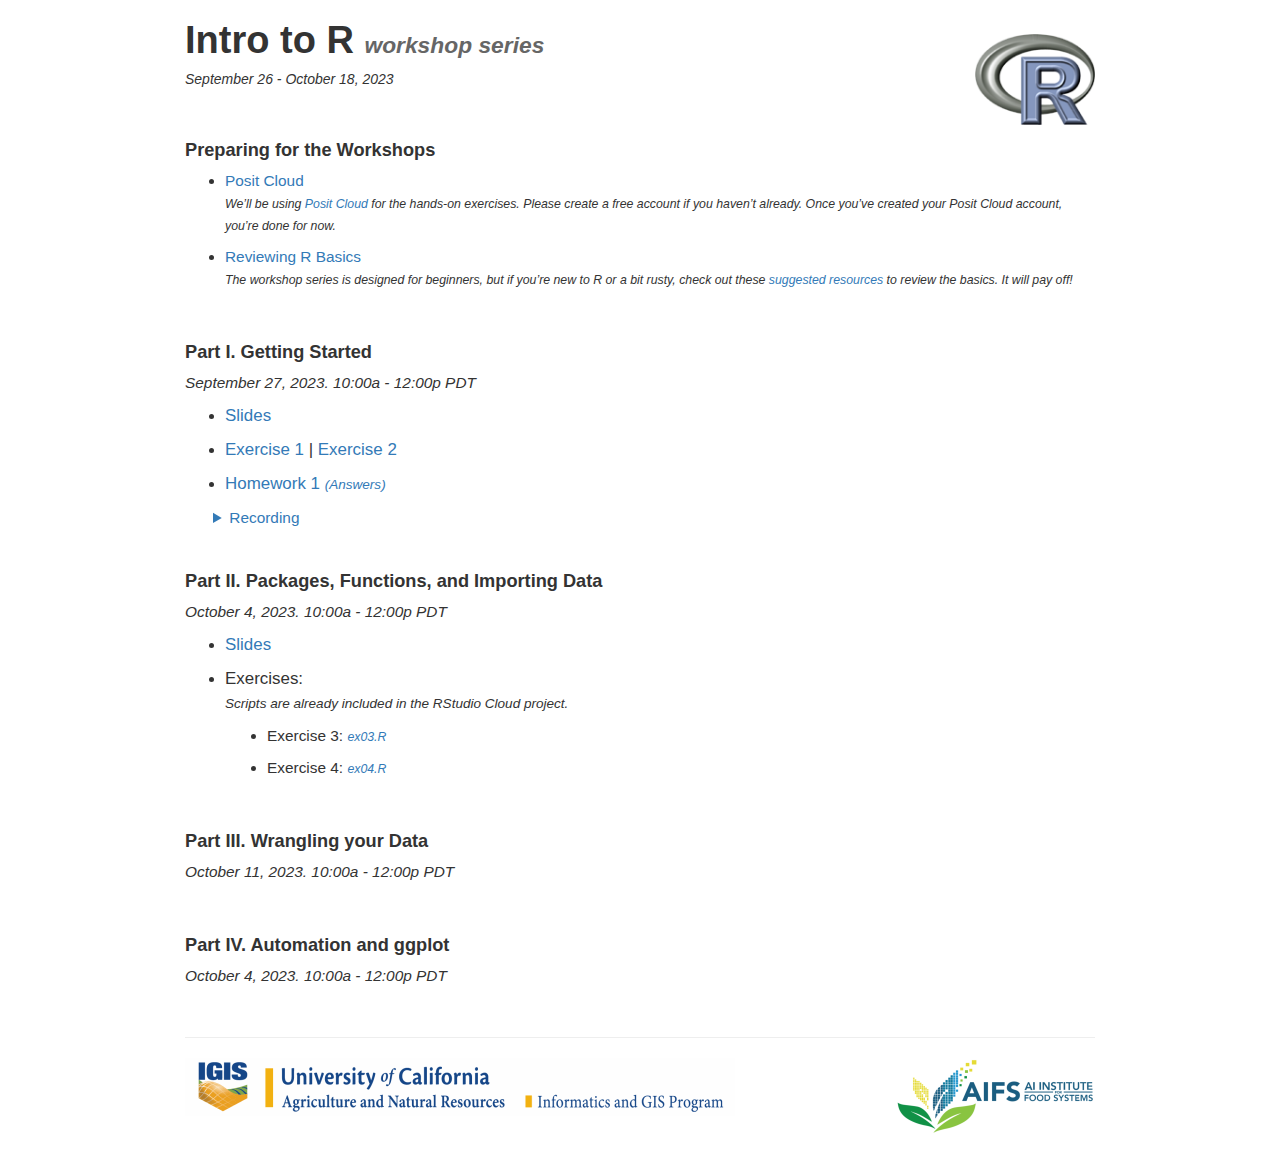
==== index.html @ 34c82581 "Updates to Exercises" ====
<!DOCTYPE html>

<html>

<head>

<meta charset="utf-8" />
<meta name="generator" content="pandoc" />
<meta http-equiv="X-UA-Compatible" content="IE=EDGE" />




<title>Intro to R workshop series</title>

<script src="slides/lib/header-attrs-2.23/header-attrs.js"></script>
<script src="slides/lib/jquery-3.6.0/jquery-3.6.0.min.js"></script>
<meta name="viewport" content="width=device-width, initial-scale=1" />
<link href="slides/lib/bootstrap-3.3.5/css/bootstrap.min.css" rel="stylesheet" />
<script src="slides/lib/bootstrap-3.3.5/js/bootstrap.min.js"></script>
<script src="slides/lib/bootstrap-3.3.5/shim/html5shiv.min.js"></script>
<script src="slides/lib/bootstrap-3.3.5/shim/respond.min.js"></script>
<style>h1 {font-size: 34px;}
       h1.title {font-size: 38px;}
       h2 {font-size: 30px;}
       h3 {font-size: 24px;}
       h4 {font-size: 18px;}
       h5 {font-size: 16px;}
       h6 {font-size: 12px;}
       code {color: inherit; background-color: rgba(0, 0, 0, 0.04);}
       pre:not([class]) { background-color: white }</style>
<script src="slides/lib/navigation-1.1/tabsets.js"></script>
<!-- Global site tag (gtag.js) - Google Analytics -->
<script async src="https://www.googletagmanager.com/gtag/js?id=G-41HMZ3JJJ6"></script>
<script>
  window.dataLayer = window.dataLayer || [];
  function gtag(){dataLayer.push(arguments);}
  gtag('js', new Date());
  gtag('config', 'G-41HMZ3JJJ6');
</script>

<style type="text/css">
  code{white-space: pre-wrap;}
  span.smallcaps{font-variant: small-caps;}
  span.underline{text-decoration: underline;}
  div.column{display: inline-block; vertical-align: top; width: 50%;}
  div.hanging-indent{margin-left: 1.5em; text-indent: -1.5em;}
  ul.task-list{list-style: none;}
      .display.math{display: block; text-align: center; margin: 0.5rem auto;}
  </style>










<style type = "text/css">
.main-container {
  max-width: 940px;
  margin-left: auto;
  margin-right: auto;
}
img {
  max-width:100%;
}
.tabbed-pane {
  padding-top: 12px;
}
.html-widget {
  margin-bottom: 20px;
}
button.code-folding-btn:focus {
  outline: none;
}
summary {
  display: list-item;
}
details > summary > p:only-child {
  display: inline;
}
pre code {
  padding: 0;
}
</style>



<!-- tabsets -->

<style type="text/css">
.tabset-dropdown > .nav-tabs {
  display: inline-table;
  max-height: 500px;
  min-height: 44px;
  overflow-y: auto;
  border: 1px solid #ddd;
  border-radius: 4px;
}

.tabset-dropdown > .nav-tabs > li.active:before, .tabset-dropdown > .nav-tabs.nav-tabs-open:before {
  content: "\e259";
  font-family: 'Glyphicons Halflings';
  display: inline-block;
  padding: 10px;
  border-right: 1px solid #ddd;
}

.tabset-dropdown > .nav-tabs.nav-tabs-open > li.active:before {
  content: "\e258";
  font-family: 'Glyphicons Halflings';
  border: none;
}

.tabset-dropdown > .nav-tabs > li.active {
  display: block;
}

.tabset-dropdown > .nav-tabs > li > a,
.tabset-dropdown > .nav-tabs > li > a:focus,
.tabset-dropdown > .nav-tabs > li > a:hover {
  border: none;
  display: inline-block;
  border-radius: 4px;
  background-color: transparent;
}

.tabset-dropdown > .nav-tabs.nav-tabs-open > li {
  display: block;
  float: none;
}

.tabset-dropdown > .nav-tabs > li {
  display: none;
}
</style>

<!-- code folding -->




</head>

<body>


<div class="container-fluid main-container">




<div id="header">



<h1 class="title toc-ignore"><img src='images/rlogo_120x120.png' style='float:right;'/>Intro
to R <span
style="color:#666; font-style:italic; font-weight:bold; font-size:60%;">workshop
series</span></h1>
<h4 class="date">September 26 - October 18, 2023</h4>

</div>


<style type="text/css">
h1 {
  font-size: 130%;
  font-weight:bold;
}
h4 {
  font-size: 14px;
  font-style:italic;
}
p, li, summary {
  font-size: 110%;
}
span.note {
  font-size:80%;
  font-style:italic;
}
a.answers {
  font-size:80%;
  font-style:italic;
}
</style>
<p><br />
</p>
<div id="preparing-for-the-workshops" class="section level1"
style="clear:both;">
<h1 style="clear:both;">Preparing for the Workshops</h1>
<!--------------------
- [Registration](https://forms.gle/WjprKGkj9bT2CBr58){target="_blank" rel="noopener"}
--------->
<ul>
<li><a href="https://posit.cloud/" target="_blank" rel="noopener">Posit
Cloud</a><br/><span style="font-size:80%; font-style:italic;">We’ll be
using <a href="https://posit.cloud/" target="_blank"
rel="noopener">Posit Cloud</a> for the hands-on exercises. Please create
a free account if you haven’t already. Once you’ve created your Posit
Cloud account, you’re done for now.</span><br/></li>
</ul>
<!---------------
click [here](){target="_blank" rel="noopener"} to make a copy of the workshop project we'll be using for all sessions. ------------------->
<ul>
<li><a href="https://igis.ucanr.edu/Training/Learn-R/" target="_blank"
rel="noopener">Reviewing R Basics</a><br/><span
style="font-size:80%; font-style:italic;">The workshop series is
designed for beginners, but if you’re new to R or a bit rusty, check out
these <a href="https://igis.ucanr.edu/Training/Learn-R/" target="_blank"
rel="noopener">suggested resources</a> to review the basics. It will pay
off!</span></li>
</ul>
<p><br />
</p>
</div>
<div id="part-i.-getting-started" class="section level1">
<h1>Part I. Getting Started</h1>
<p><em>September 27, 2023. 10:00a - 12:00p PDT</em></p>
<ul>
<li><p><a href="./slides/slides_pt1.html" target="_blank"
rel="noopener">Slides</a></p></li>
<li><p><a
href="https://raw.githubusercontent.com/ucanr-igis/IntroR_Oct23/main/exercises/ex01_getting-started.R"
target="_blank" rel="noopener">Exercise 1</a> | <a
href="https://raw.githubusercontent.com/UCANR-IGIS/IntroR_Oct23/main/exercises/ex02_vectors.R"
target="_blank" rel="noopener">Exercise 2</a></p></li>
<li><p><a
href="https://raw.githubusercontent.com/ucanr-igis/IntroR_Oct23/main/homeworks/hw01.R"
target="_blank" rel="noopener">Homework 1</a> <a
href="./homeworks/answers/hw01_answers.html" class="answers"
target="_blank" rel="noopener">(Answers)</a></p></li>
</ul>
<!--------------------

- Scripts:<br/><span class="note">Scripts are already included in the RStudio Cloud project.</span>

<div style="margin-left:3em;">
- Exercise 1: *no script*
- Exercise 2: [ex02.R](https://raw.githubusercontent.com/ucanr-igis/IntroR_Oct22/main/ex02.R){target="_blank" rel="noopener"}
</div>

--------------->
<details style="cursor: pointer; color: rgb(51,122,183); margin-left:2em;">
<summary>
Recording
</summary>
<iframe width="560" height="315" src="https://www.youtube.com/embed/wiy42SgE-Ws?rel=0" title="YouTube video player" frameborder="1" allow="accelerometer; autoplay; clipboard-write; encrypted-media; gyroscope; picture-in-picture" allowfullscreen style="margin-left:1.5em; margin-top:1em;">
</iframe>
</details>
<p><br />
</p>
</div>
<div id="part-ii.-packages-functions-and-importing-data"
class="section level1">
<h1>Part II. Packages, Functions, and Importing Data</h1>
<p><em>October 4, 2023. 10:00a - 12:00p PDT</em></p>
<ul>
<li><p><a href="./slides/slides_pt2.html" target="_blank"
rel="noopener">Slides</a></p></li>
<li><p>Exercises:<br/><span class="note">Scripts are already included in
the RStudio Cloud project.</span></p></li>
</ul>
<div style="margin-left:3em;">
<ul>
<li>Exercise 3: <a
href="https://raw.githubusercontent.com/ucanr-igis/IntroR_Oct23/main/exercises/ex03_packages-functions-piping.R"
class="answers" target="_blank" rel="noopener">ex03.R</a></li>
</ul>
<!----------------
| <span style="font-size:80%;">([with answers](https://raw.githubusercontent.com/ucanr-igis/IntroR_Oct23/main/exercises/answers/ex03-with-ans.R){target="_blank" rel="noopener"})</span>
----->
<ul>
<li>Exercise 4: <a
href="https://raw.githubusercontent.com/ucanr-igis/IntroR_Oct23/main/exercises/ex04_import-csvs.R"
class="answers" target="_blank" rel="noopener">ex04.R</a></li>
</ul>
<!----------------
| <span style="font-size:80%;">([with answers](https://raw.githubusercontent.com/ucanr-igis/IntroR_Oct23/main/exercises/answers/ex04-with-ans.R){target="_blank" rel="noopener"})</span>
---------->
</div>
<!-------------------

<details style="cursor: pointer; color: rgb(51,122,183); margin-left:2em;">
<summary>Recording</summary>
    
<iframe width="560" height="315" src="https://www.youtube.com/embed/4ls89MOVzeY?rel=0" title="YouTube video player" frameborder="1" allow="accelerometer; autoplay; clipboard-write; encrypted-media; gyroscope; picture-in-picture" allowfullscreen style="margin-left:1.5em; margin-top:1em;"></iframe>

</details>

---------------->
<p><br />
</p>
</div>
<div id="part-iii.-wrangling-your-data" class="section level1">
<h1>Part III. Wrangling your Data</h1>
<p><em>October 11, 2023. 10:00a - 12:00p PDT</em></p>
<!-------------------

- [Slides](./slides/slides_pt3.html){target="_blank" rel="noopener"}  

- Notebooks:<br/><span class="note">Notebooks are already included in the RStudio Cloud project.</span>

<div style="margin-left:3em;">
- Exercise 5: [ex05.Rmd](https://raw.githubusercontent.com/ucanr-igis/IntroR_Oct22/main/ex05.Rmd){target="_blank" rel="noopener"} | <span style="font-size:80%;">([HTML](https://ucanr-igis.github.io/IntroR_Oct22/ex05_ans.nb.html){target="_blank" rel="noopener"})</span>

- Exercise 6: [ex06.Rmd](https://raw.githubusercontent.com/ucanr-igis/IntroR_Oct22/main/ex06.Rmd){target="_blank" rel="noopener"} | <span style="font-size:80%;">([HTML](https://ucanr-igis.github.io/IntroR_Oct22/ex06.nb.html){target="_blank" rel="noopener"})</span>

</div>

<details style="cursor: pointer; color: rgb(51,122,183); margin-left:2em;">
<summary>Recording</summary>
    
<iframe width="560" height="315" src="https://www.youtube.com/embed/qsvsi9mBxMQ?rel=0" title="YouTube video player" frameborder="1" allow="accelerometer; autoplay; clipboard-write; encrypted-media; gyroscope; picture-in-picture" allowfullscreen style="margin-left:1.5em; margin-top:1em;"></iframe>

</details>


---------->
<p><br />
</p>
</div>
<div id="part-iv.-automation-and-ggplot" class="section level1">
<h1>Part IV. Automation and ggplot</h1>
<p><em>October 4, 2023. 10:00a - 12:00p PDT</em></p>
<!--------------------

# Bonus Content

- [Plotting with ggplot](./slides/slides_pt4.html){target="_blank" rel="noopener"}  

--------------->
<br/>
<hr/>
<div>
<p><a href="http://igis.ucanr.edu/" target="_blank"><img src="images/igis-logo_550x58x256.png" style="width:550px; height:58px;"/></a>
<a href="https://aifs.ucdavis.edu/" target="_blank"><img src="images/aifs-logo-wide_200x77.png" style="width:200px; height:77px; float:right;"/></a></p>
</div>
<p><br />
</p>
</div>




</div>

<script>

// add bootstrap table styles to pandoc tables
function bootstrapStylePandocTables() {
  $('tr.odd').parent('tbody').parent('table').addClass('table table-condensed');
}
$(document).ready(function () {
  bootstrapStylePandocTables();
});


</script>

<!-- tabsets -->

<script>
$(document).ready(function () {
  window.buildTabsets("TOC");
});

$(document).ready(function () {
  $('.tabset-dropdown > .nav-tabs > li').click(function () {
    $(this).parent().toggleClass('nav-tabs-open');
  });
});
</script>

<!-- code folding -->



</body>
</html>
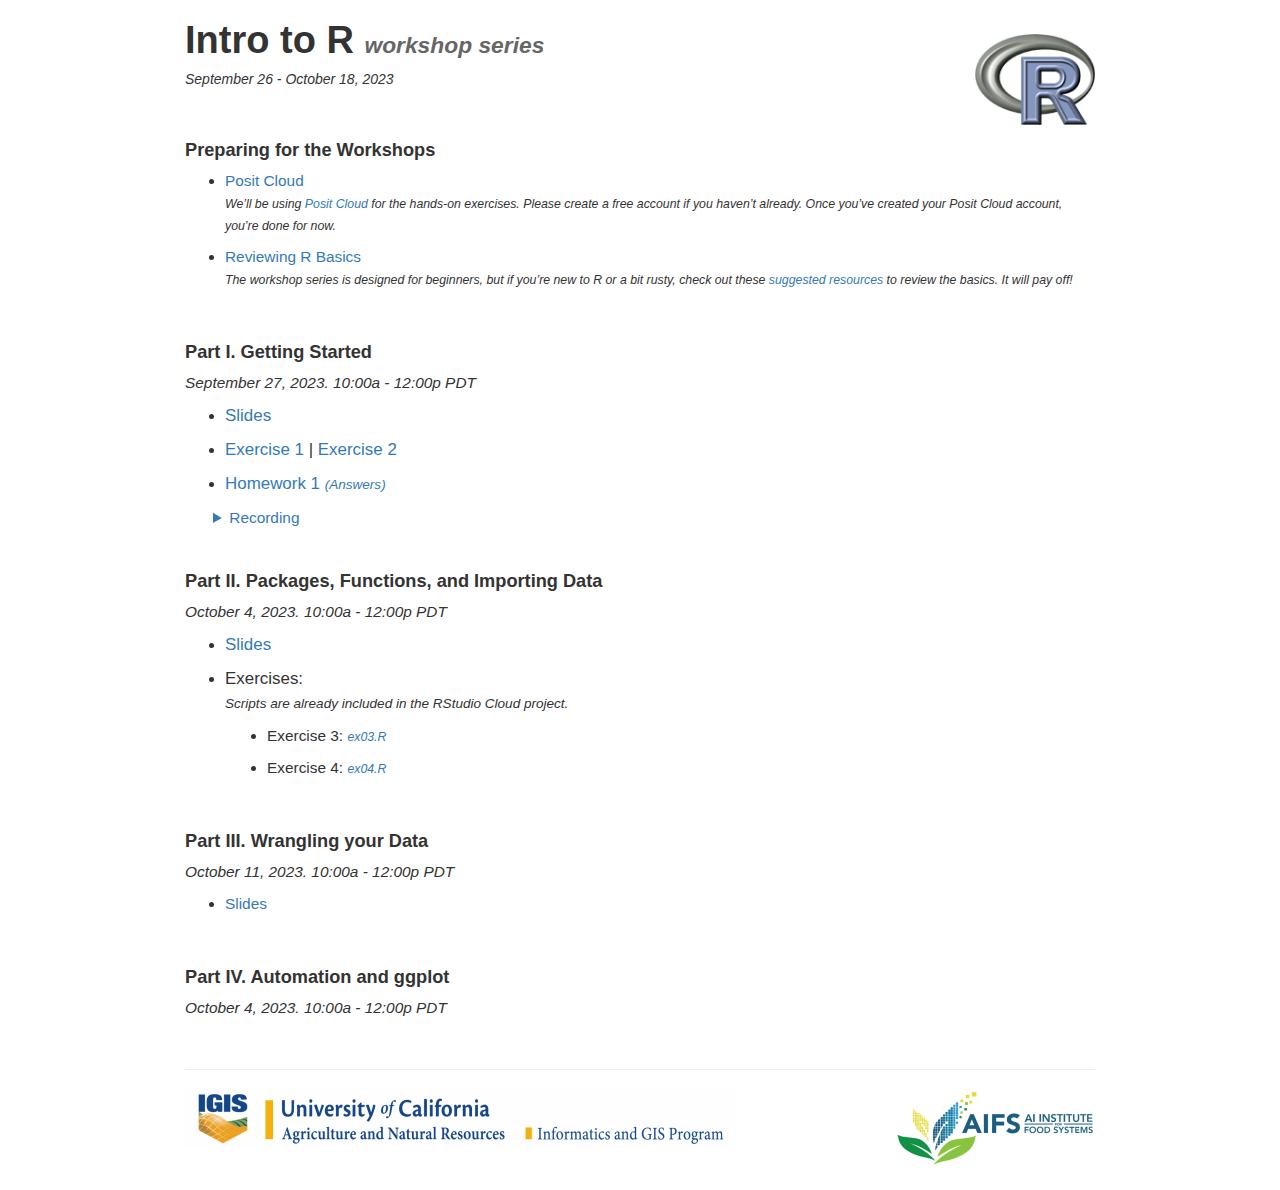
==== commit 85abaac6: "Updates for Part 3" ====
--- a/index.html
+++ b/index.html
@@ -298,18 +298,25 @@
 <div id="part-iii.-wrangling-your-data" class="section level1">
 <h1>Part III. Wrangling your Data</h1>
 <p><em>October 11, 2023. 10:00a - 12:00p PDT</em></p>
+<ul>
+<li><a href="./slides/slides_pt3.html" target="_blank"
+rel="noopener">Slides</a></li>
+</ul>
+<!-----------------------
+- Notebooks:<br/><span class="note">Notebooks are already included in the RStudio Cloud project.</span>
+
+<div style="margin-left:3em;">
+- Exercise 5: ex05.Rmd
+</div>
+
+ --------------------->
 <!-------------------
 
-- [Slides](./slides/slides_pt3.html){target="_blank" rel="noopener"}  
-
-- Notebooks:<br/><span class="note">Notebooks are already included in the RStudio Cloud project.</span>
-
-<div style="margin-left:3em;">
-- Exercise 5: [ex05.Rmd](https://raw.githubusercontent.com/ucanr-igis/IntroR_Oct22/main/ex05.Rmd){target="_blank" rel="noopener"} | <span style="font-size:80%;">([HTML](https://ucanr-igis.github.io/IntroR_Oct22/ex05_ans.nb.html){target="_blank" rel="noopener"})</span>
+(https://raw.githubusercontent.com/ucanr-igis/IntroR_Oct23/main/exercises/ex05.Rmd){target="_blank" rel="noopener"} | <span style="font-size:80%;">([HTML](https://ucanr-igis.github.io/IntroR_Oct22/ex05_ans.nb.html){target="_blank" rel="noopener"})</span>
 
 - Exercise 6: [ex06.Rmd](https://raw.githubusercontent.com/ucanr-igis/IntroR_Oct22/main/ex06.Rmd){target="_blank" rel="noopener"} | <span style="font-size:80%;">([HTML](https://ucanr-igis.github.io/IntroR_Oct22/ex06.nb.html){target="_blank" rel="noopener"})</span>
 
-</div>
+
 
 <details style="cursor: pointer; color: rgb(51,122,183); margin-left:2em;">
 <summary>Recording</summary>
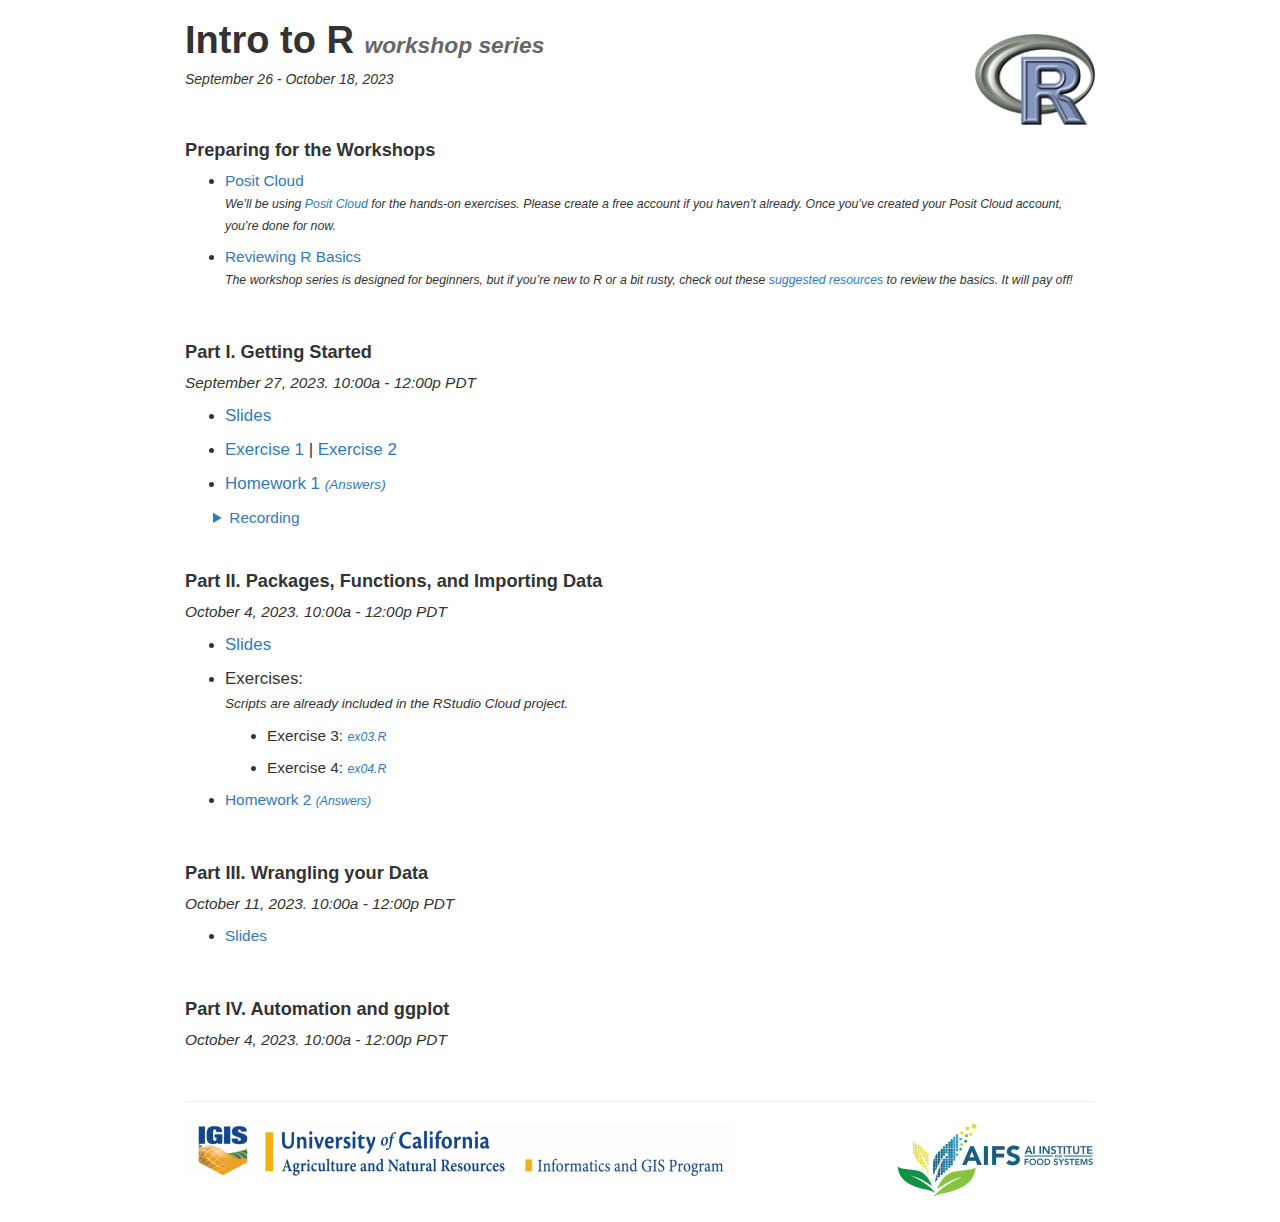
==== commit 664711a3: "Update index.html" ====
--- a/index.html
+++ b/index.html
@@ -282,6 +282,13 @@
 | <span style="font-size:80%;">([with answers](https://raw.githubusercontent.com/ucanr-igis/IntroR_Oct23/main/exercises/answers/ex04-with-ans.R){target="_blank" rel="noopener"})</span>
 ---------->
 </div>
+<ul>
+<li><a
+href="https://raw.githubusercontent.com/ucanr-igis/IntroR_Oct23/main/homeworks/hw02.R"
+target="_blank" rel="noopener">Homework 2</a> <a
+href="./homeworks/answers/hw02_answers.html" class="answers"
+target="_blank" rel="noopener">(Answers)</a></li>
+</ul>
 <!-------------------
 
 <details style="cursor: pointer; color: rgb(51,122,183); margin-left:2em;">
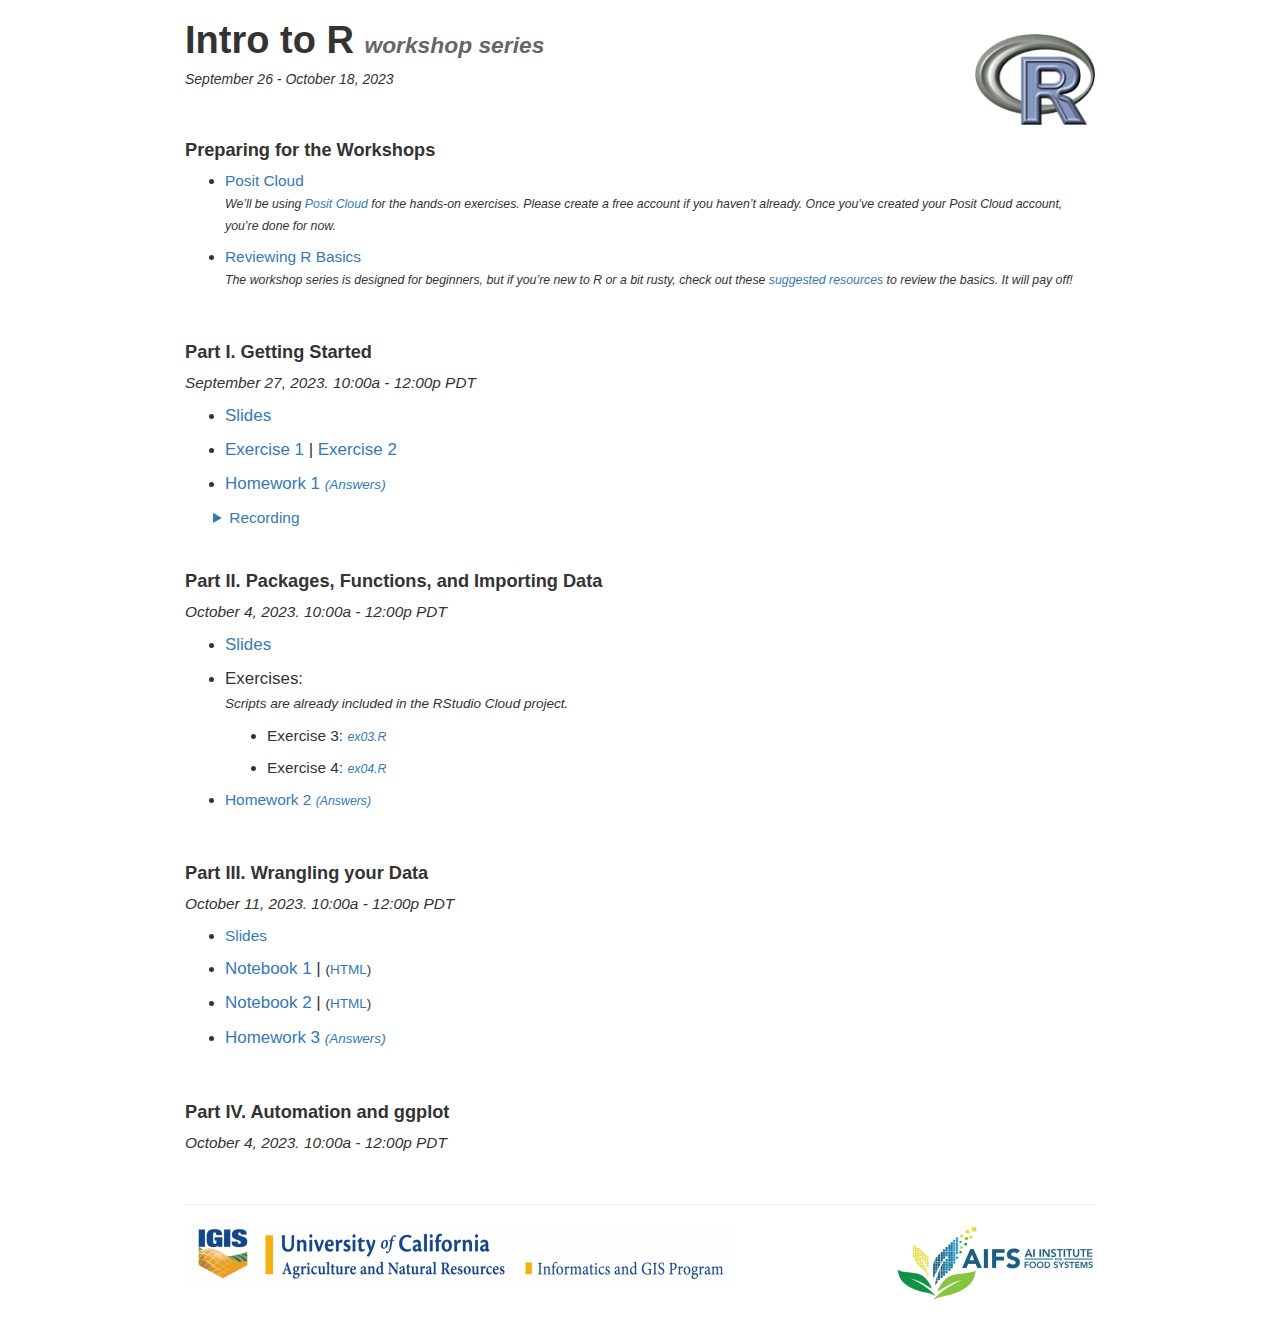
==== commit f092f6ad: "Homework 3" ====
--- a/index.html
+++ b/index.html
@@ -317,12 +317,26 @@
 </div>
 
  --------------------->
-<!-------------------
-
-(https://raw.githubusercontent.com/ucanr-igis/IntroR_Oct23/main/exercises/ex05.Rmd){target="_blank" rel="noopener"} | <span style="font-size:80%;">([HTML](https://ucanr-igis.github.io/IntroR_Oct22/ex05_ans.nb.html){target="_blank" rel="noopener"})</span>
-
-- Exercise 6: [ex06.Rmd](https://raw.githubusercontent.com/ucanr-igis/IntroR_Oct22/main/ex06.Rmd){target="_blank" rel="noopener"} | <span style="font-size:80%;">([HTML](https://ucanr-igis.github.io/IntroR_Oct22/ex06.nb.html){target="_blank" rel="noopener"})</span>
-
+<ul>
+<li><p><a
+href="https://raw.githubusercontent.com/ucanr-igis/IntroR_Oct23/main/exercises/nb_datawrangling_02.Rmd"
+target="_blank" rel="noopener">Notebook 1</a> | <span
+style="font-size:80%;">(<a
+href="./exercises/nb_datawrangling_01.nb.html" target="_blank"
+rel="noopener">HTML</a>)</span></p></li>
+<li><p><a
+href="https://raw.githubusercontent.com/ucanr-igis/IntroR_Oct23/main/exercises/nb_datawrangling_02.Rmd"
+target="_blank" rel="noopener">Notebook 2</a> | <span
+style="font-size:80%;">(<a
+href="./exercises/nb_datawrangling_02.nb.html" target="_blank"
+rel="noopener">HTML</a>)</span></p></li>
+<li><p><a
+href="https://raw.githubusercontent.com/ucanr-igis/IntroR_Oct23/main/homeworks/hw03.R"
+target="_blank" rel="noopener">Homework 3</a> <a
+href="./homeworks/answers/hw03_answers.html" class="answers"
+target="_blank" rel="noopener">(Answers)</a></p></li>
+</ul>
+<!-----------------------
 
 
 <details style="cursor: pointer; color: rgb(51,122,183); margin-left:2em;">
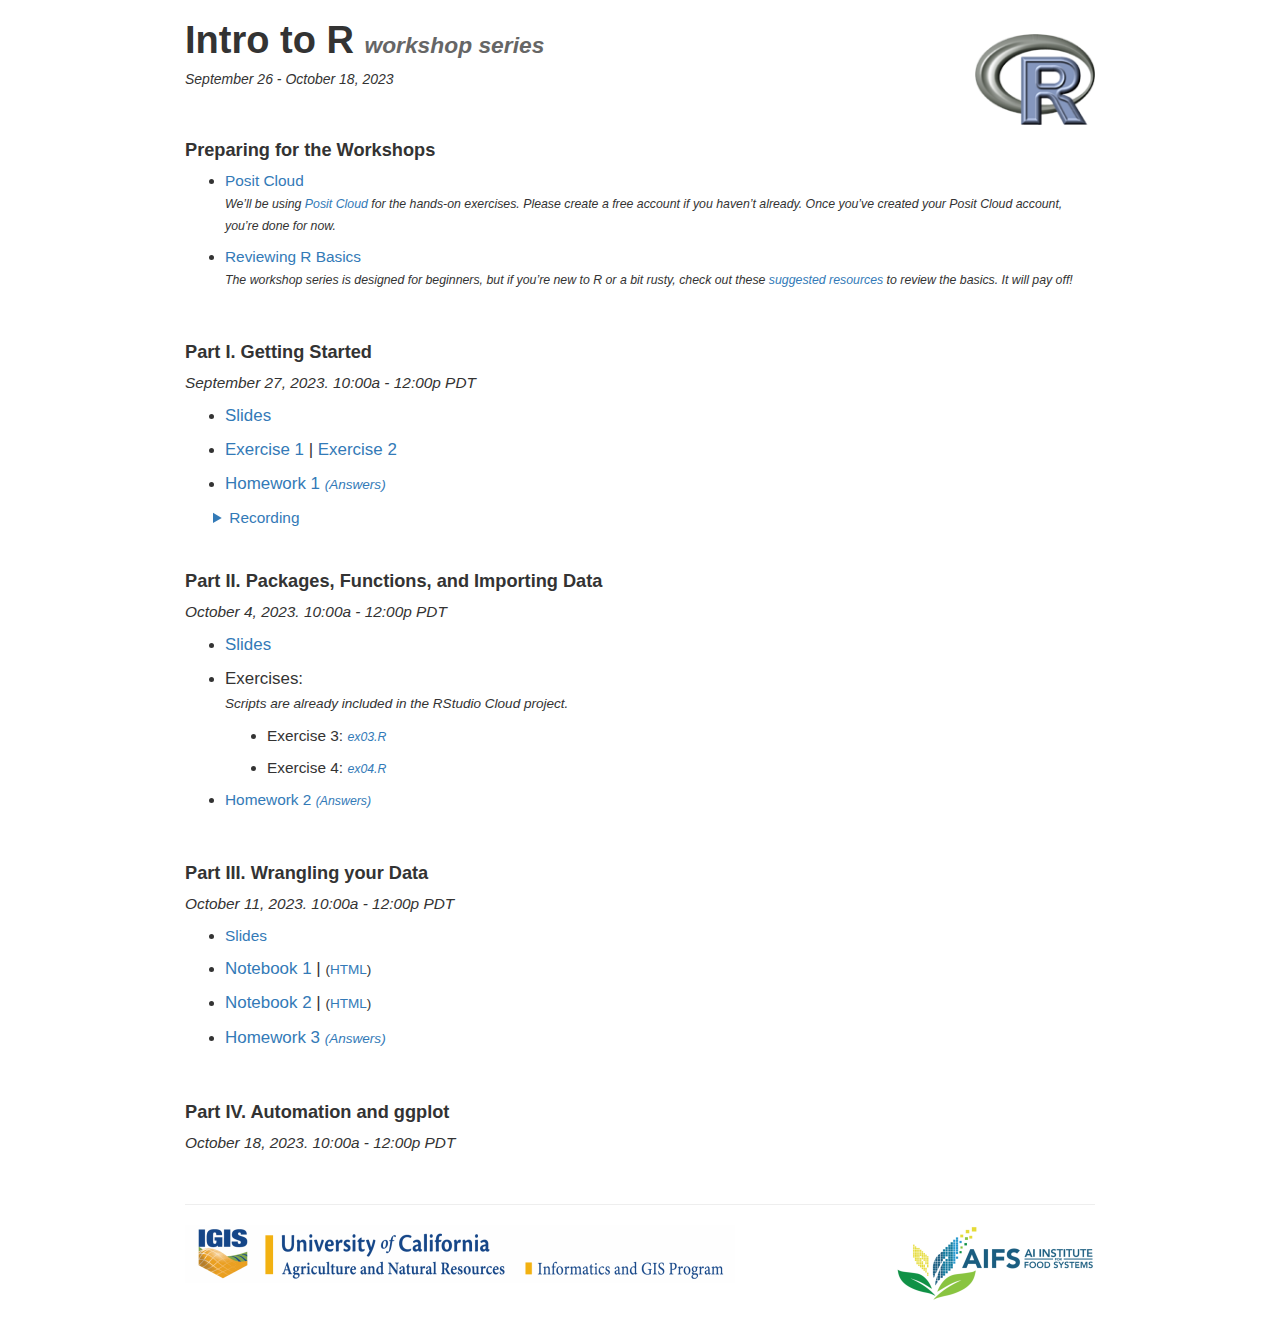
==== commit c1aa21bb: "Updated index.html" ====
--- a/index.html
+++ b/index.html
@@ -353,7 +353,7 @@
 </div>
 <div id="part-iv.-automation-and-ggplot" class="section level1">
 <h1>Part IV. Automation and ggplot</h1>
-<p><em>October 4, 2023. 10:00a - 12:00p PDT</em></p>
+<p><em>October 18, 2023. 10:00a - 12:00p PDT</em></p>
 <!--------------------
 
 # Bonus Content
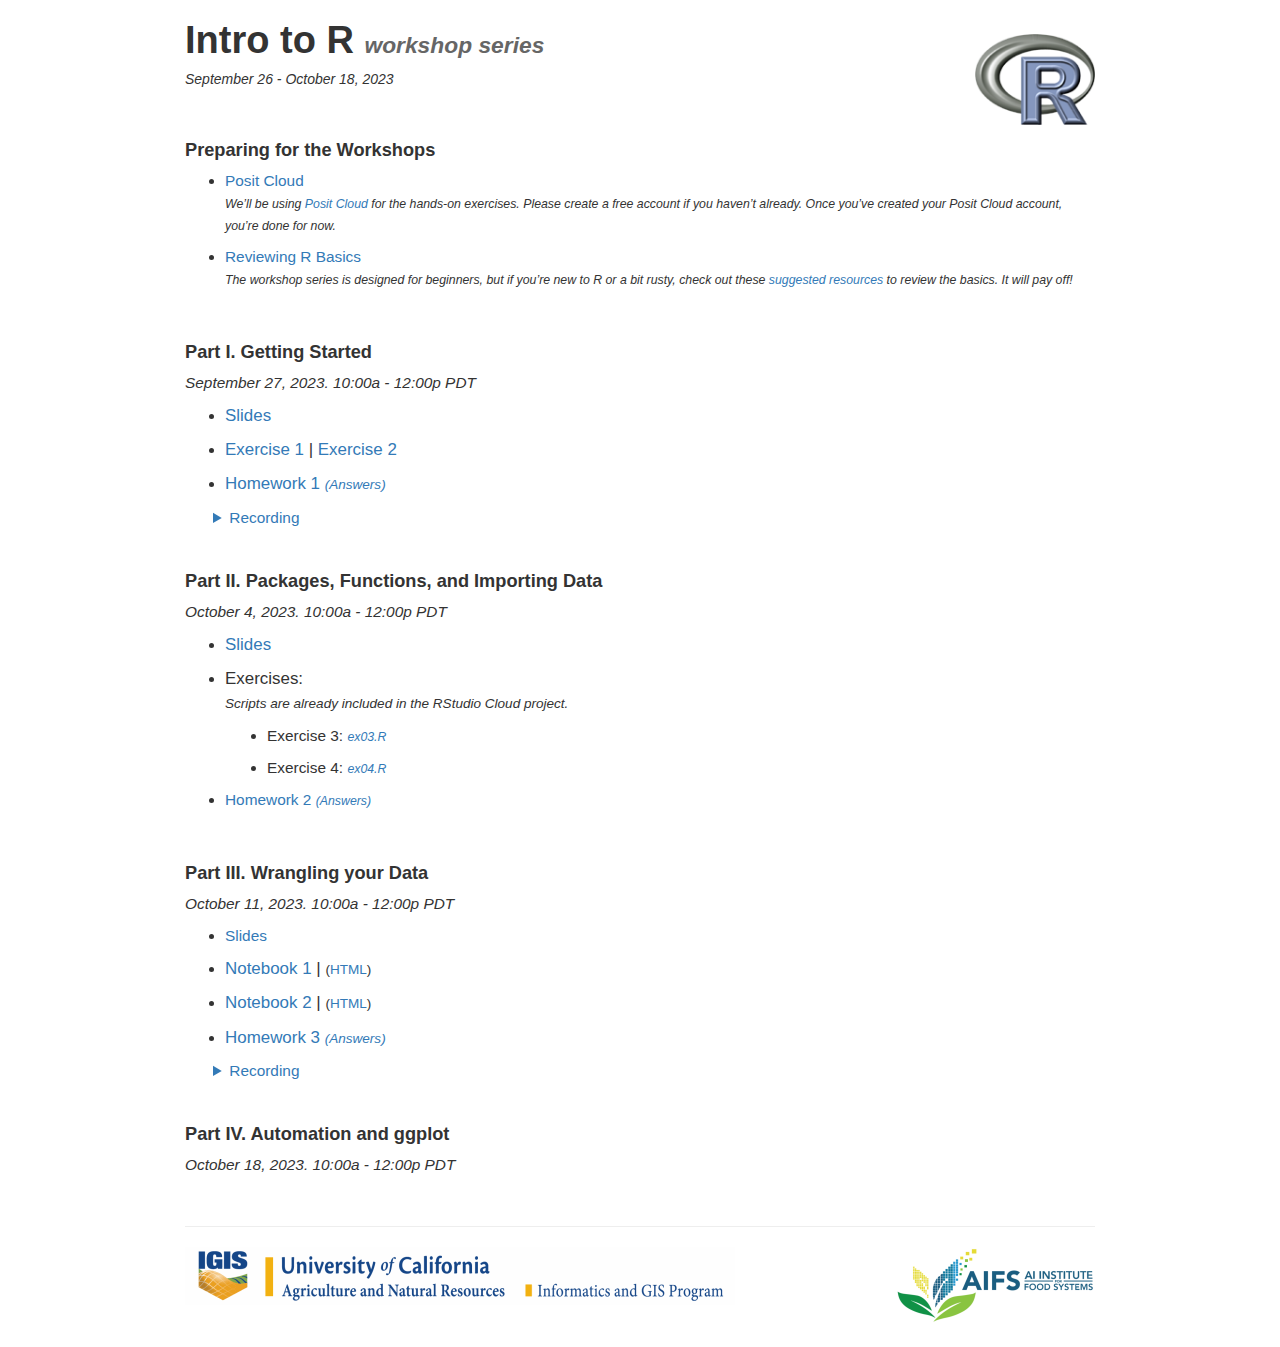
==== commit ea3097f8: "Update to index.html" ====
--- a/index.html
+++ b/index.html
@@ -336,18 +336,13 @@
 href="./homeworks/answers/hw03_answers.html" class="answers"
 target="_blank" rel="noopener">(Answers)</a></p></li>
 </ul>
-<!-----------------------
-
-
 <details style="cursor: pointer; color: rgb(51,122,183); margin-left:2em;">
-<summary>Recording</summary>
-    
-<iframe width="560" height="315" src="https://www.youtube.com/embed/qsvsi9mBxMQ?rel=0" title="YouTube video player" frameborder="1" allow="accelerometer; autoplay; clipboard-write; encrypted-media; gyroscope; picture-in-picture" allowfullscreen style="margin-left:1.5em; margin-top:1em;"></iframe>
-
+<summary>
+Recording
+</summary>
+<iframe width="560" height="315" src="https://www.youtube.com/embed/zTsAgD6UKiw?rel=0" title="YouTube video player" frameborder="1" allow="accelerometer; autoplay; clipboard-write; encrypted-media; gyroscope; picture-in-picture" allowfullscreen style="margin-left:1.5em; margin-top:1em;">
+</iframe>
 </details>
-
-
----------->
 <p><br />
 </p>
 </div>
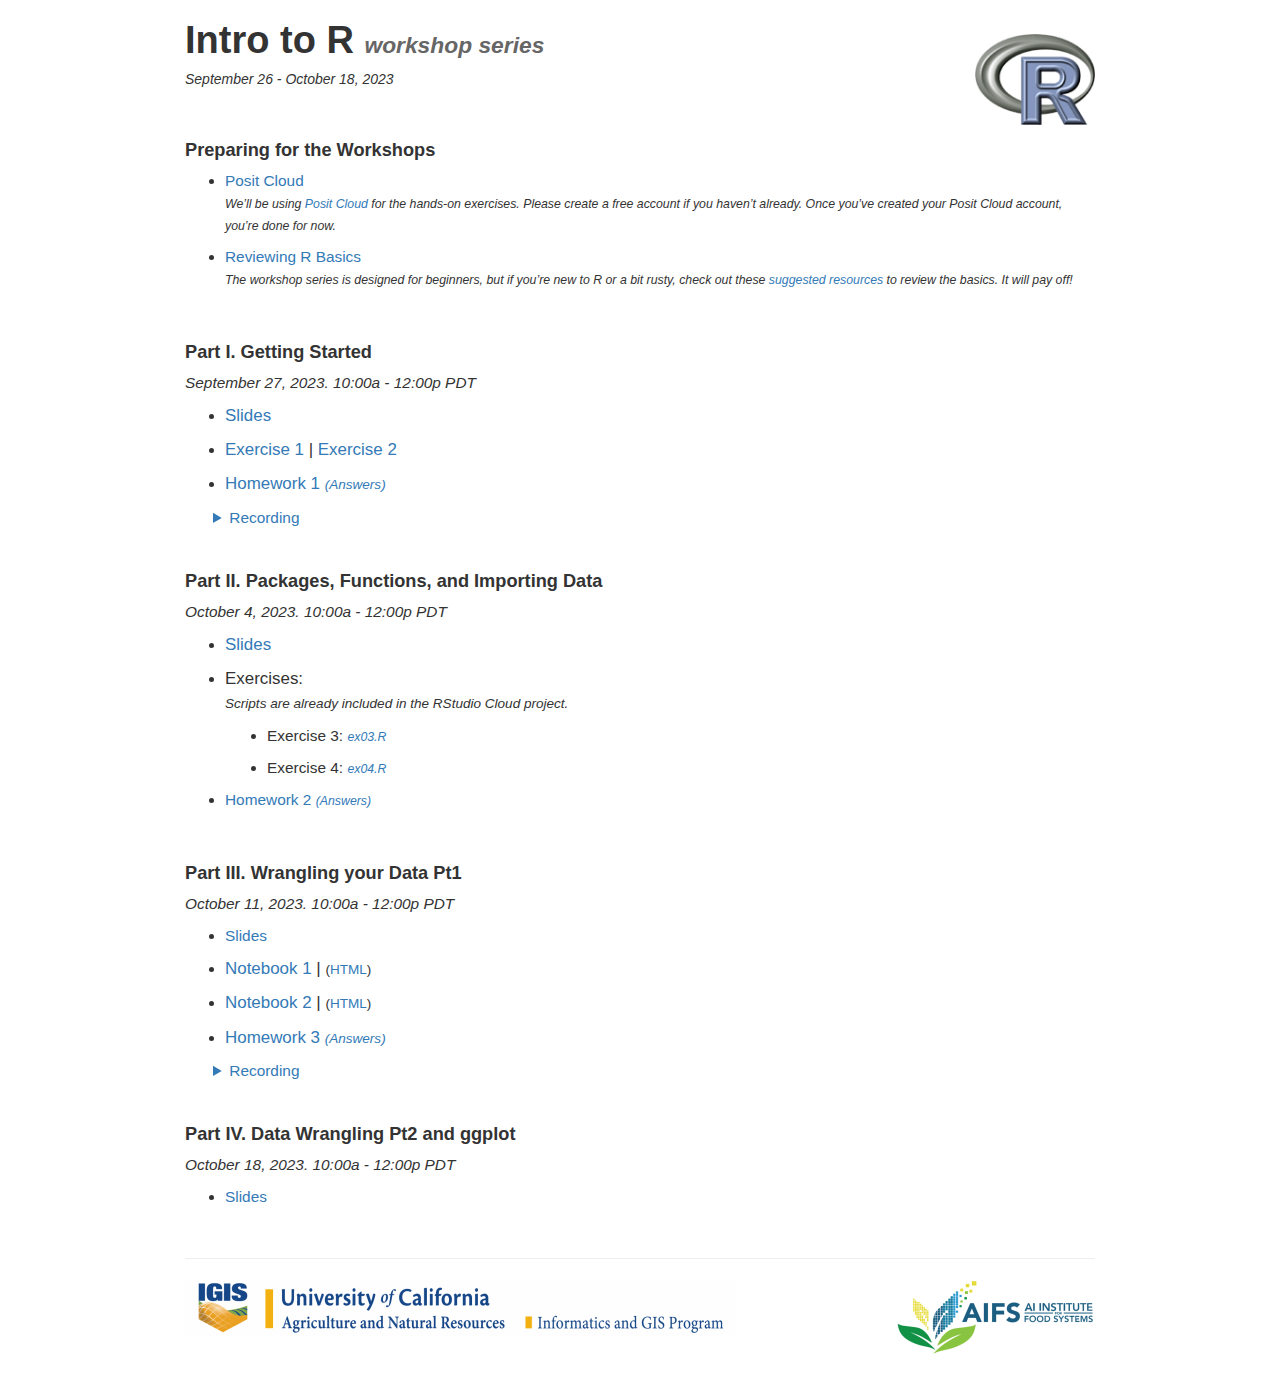
==== commit 7513077a: "Part 4 update 1" ====
--- a/index.html
+++ b/index.html
@@ -302,8 +302,8 @@
 <p><br />
 </p>
 </div>
-<div id="part-iii.-wrangling-your-data" class="section level1">
-<h1>Part III. Wrangling your Data</h1>
+<div id="part-iii.-wrangling-your-data-pt1" class="section level1">
+<h1>Part III. Wrangling your Data Pt1</h1>
 <p><em>October 11, 2023. 10:00a - 12:00p PDT</em></p>
 <ul>
 <li><a href="./slides/slides_pt3.html" target="_blank"
@@ -346,16 +346,13 @@
 <p><br />
 </p>
 </div>
-<div id="part-iv.-automation-and-ggplot" class="section level1">
-<h1>Part IV. Automation and ggplot</h1>
+<div id="part-iv.-data-wrangling-pt2-and-ggplot" class="section level1">
+<h1>Part IV. Data Wrangling Pt2 and ggplot</h1>
 <p><em>October 18, 2023. 10:00a - 12:00p PDT</em></p>
-<!--------------------
-
-# Bonus Content
-
-- [Plotting with ggplot](./slides/slides_pt4.html){target="_blank" rel="noopener"}  
-
---------------->
+<ul>
+<li><a href="./slides/slides_pt4.html" target="_blank"
+rel="noopener">Slides</a></li>
+</ul>
 <br/>
 <hr/>
 <div>
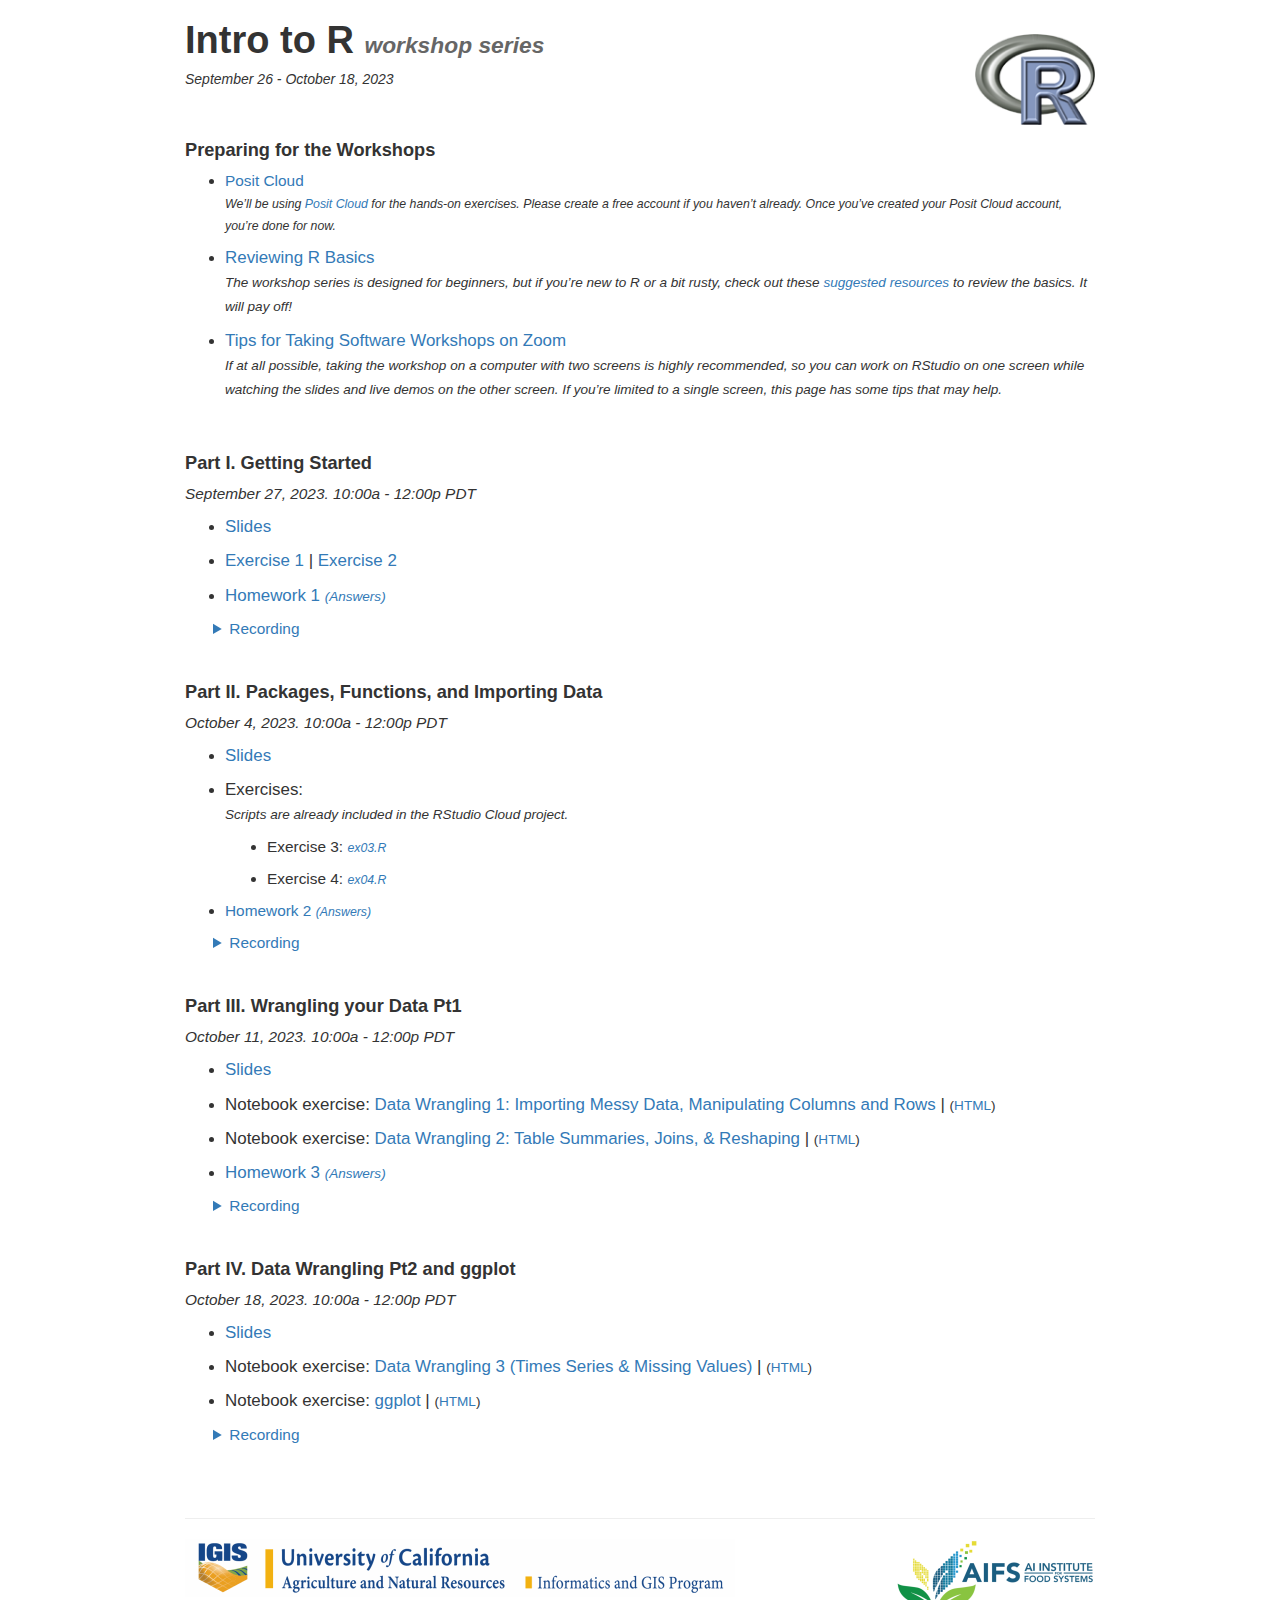
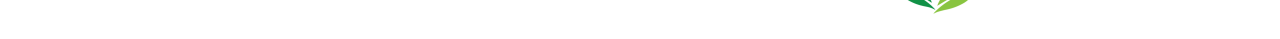
==== commit a06a1fb2: "Added recordings for Part 2 and 4" ====
--- a/index.html
+++ b/index.html
@@ -13,7 +13,7 @@
 
 <title>Intro to R workshop series</title>
 
-<script src="slides/lib/header-attrs-2.23/header-attrs.js"></script>
+<script src="slides/lib/header-attrs-2.25/header-attrs.js"></script>
 <script src="slides/lib/jquery-3.6.0/jquery-3.6.0.min.js"></script>
 <meta name="viewport" content="width=device-width, initial-scale=1" />
 <link href="slides/lib/bootstrap-3.3.5/css/bootstrap.min.css" rel="stylesheet" />
@@ -206,13 +206,20 @@
 <!---------------
 click [here](){target="_blank" rel="noopener"} to make a copy of the workshop project we'll be using for all sessions. ------------------->
 <ul>
-<li><a href="https://igis.ucanr.edu/Training/Learn-R/" target="_blank"
-rel="noopener">Reviewing R Basics</a><br/><span
+<li><p><a href="https://igis.ucanr.edu/Training/Learn-R/"
+target="_blank" rel="noopener">Reviewing R Basics</a><br/><span
 style="font-size:80%; font-style:italic;">The workshop series is
 designed for beginners, but if you’re new to R or a bit rusty, check out
 these <a href="https://igis.ucanr.edu/Training/Learn-R/" target="_blank"
 rel="noopener">suggested resources</a> to review the basics. It will pay
-off!</span></li>
+off!</span></p></li>
+<li><p><a href="./extras/workspace_tips.html" target="_blank"
+rel="noopener">Tips for Taking Software Workshops on Zoom</a><br/><span
+style="font-size:80%; font-style:italic;">If at all possible, taking the
+workshop on a computer with two screens is highly recommended, so you
+can work on RStudio on one screen while watching the slides and live
+demos on the other screen. If you’re limited to a single screen, this
+page has some tips that may help.</span></p></li>
 </ul>
 <p><br />
 </p>
@@ -234,16 +241,6 @@
 href="./homeworks/answers/hw01_answers.html" class="answers"
 target="_blank" rel="noopener">(Answers)</a></p></li>
 </ul>
-<!--------------------
-
-- Scripts:<br/><span class="note">Scripts are already included in the RStudio Cloud project.</span>
-
-<div style="margin-left:3em;">
-- Exercise 1: *no script*
-- Exercise 2: [ex02.R](https://raw.githubusercontent.com/ucanr-igis/IntroR_Oct22/main/ex02.R){target="_blank" rel="noopener"}
-</div>
-
---------------->
 <details style="cursor: pointer; color: rgb(51,122,183); margin-left:2em;">
 <summary>
 Recording
@@ -289,16 +286,13 @@
 href="./homeworks/answers/hw02_answers.html" class="answers"
 target="_blank" rel="noopener">(Answers)</a></li>
 </ul>
-<!-------------------
-
 <details style="cursor: pointer; color: rgb(51,122,183); margin-left:2em;">
-<summary>Recording</summary>
-    
-<iframe width="560" height="315" src="https://www.youtube.com/embed/4ls89MOVzeY?rel=0" title="YouTube video player" frameborder="1" allow="accelerometer; autoplay; clipboard-write; encrypted-media; gyroscope; picture-in-picture" allowfullscreen style="margin-left:1.5em; margin-top:1em;"></iframe>
-
+<summary>
+Recording
+</summary>
+<iframe width="560" height="315" src="https://www.youtube.com/embed/ZFNHkw9B4BQ?rel=0" title="YouTube video player" frameborder="1" allow="accelerometer; autoplay; clipboard-write; encrypted-media; gyroscope; picture-in-picture" allowfullscreen style="margin-left:1.5em; margin-top:1em;">
+</iframe>
 </details>
-
----------------->
 <p><br />
 </p>
 </div>
@@ -306,28 +300,18 @@
 <h1>Part III. Wrangling your Data Pt1</h1>
 <p><em>October 11, 2023. 10:00a - 12:00p PDT</em></p>
 <ul>
-<li><a href="./slides/slides_pt3.html" target="_blank"
-rel="noopener">Slides</a></li>
-</ul>
-<!-----------------------
-- Notebooks:<br/><span class="note">Notebooks are already included in the RStudio Cloud project.</span>
-
-<div style="margin-left:3em;">
-- Exercise 5: ex05.Rmd
-</div>
-
- --------------------->
-<ul>
-<li><p><a
-href="https://raw.githubusercontent.com/ucanr-igis/IntroR_Oct23/main/exercises/nb_datawrangling_02.Rmd"
-target="_blank" rel="noopener">Notebook 1</a> | <span
-style="font-size:80%;">(<a
+<li><p><a href="./slides/slides_pt3.html" target="_blank"
+rel="noopener">Slides</a></p></li>
+<li><p>Notebook exercise: <a
+href="https://raw.githubusercontent.com/ucanr-igis/IntroR_Oct23/main/exercises/nb_datawrangling_01.Rmd"
+target="_blank" rel="noopener">Data Wrangling 1: Importing Messy Data,
+Manipulating Columns and Rows</a> | <span style="font-size:80%;">(<a
 href="./exercises/nb_datawrangling_01.nb.html" target="_blank"
 rel="noopener">HTML</a>)</span></p></li>
-<li><p><a
+<li><p>Notebook exercise: <a
 href="https://raw.githubusercontent.com/ucanr-igis/IntroR_Oct23/main/exercises/nb_datawrangling_02.Rmd"
-target="_blank" rel="noopener">Notebook 2</a> | <span
-style="font-size:80%;">(<a
+target="_blank" rel="noopener">Data Wrangling 2: Table Summaries, Joins,
+&amp; Reshaping</a> | <span style="font-size:80%;">(<a
 href="./exercises/nb_datawrangling_02.nb.html" target="_blank"
 rel="noopener">HTML</a>)</span></p></li>
 <li><p><a
@@ -350,9 +334,29 @@
 <h1>Part IV. Data Wrangling Pt2 and ggplot</h1>
 <p><em>October 18, 2023. 10:00a - 12:00p PDT</em></p>
 <ul>
-<li><a href="./slides/slides_pt4.html" target="_blank"
-rel="noopener">Slides</a></li>
-</ul>
+<li><p><a href="./slides/slides_pt4.html" target="_blank"
+rel="noopener">Slides</a></p></li>
+<li><p>Notebook exercise: <a
+href="https://raw.githubusercontent.com/ucanr-igis/IntroR_Oct23/main/exercises/nb_datawrangling_03.Rmd"
+target="_blank" rel="noopener">Data Wrangling 3 (Times Series &amp;
+Missing Values)</a> | <span style="font-size:80%;">(<a
+href="./exercises/nb_datawrangling_03.nb.html" target="_blank"
+rel="noopener">HTML</a>)</span></p></li>
+<li><p>Notebook exercise: <a
+href="https://raw.githubusercontent.com/ucanr-igis/IntroR_Oct23/main/exercises/nb_ggplot-101.Rmd"
+target="_blank" rel="noopener">ggplot</a> | <span
+style="font-size:80%;">(<a href="./exercises/nb_ggplot-101.nb.html"
+target="_blank" rel="noopener">HTML</a>)</span></p></li>
+</ul>
+<details style="cursor: pointer; color: rgb(51,122,183); margin-left:2em;">
+<summary>
+Recording
+</summary>
+<iframe width="560" height="315" src="https://www.youtube.com/embed/C-PSh_K1n7Q?rel=0" title="YouTube video player" frameborder="1" allow="accelerometer; autoplay; clipboard-write; encrypted-media; gyroscope; picture-in-picture" allowfullscreen style="margin-left:1.5em; margin-top:1em;">
+</iframe>
+</details>
+<p><br />
+</p>
 <br/>
 <hr/>
 <div>
